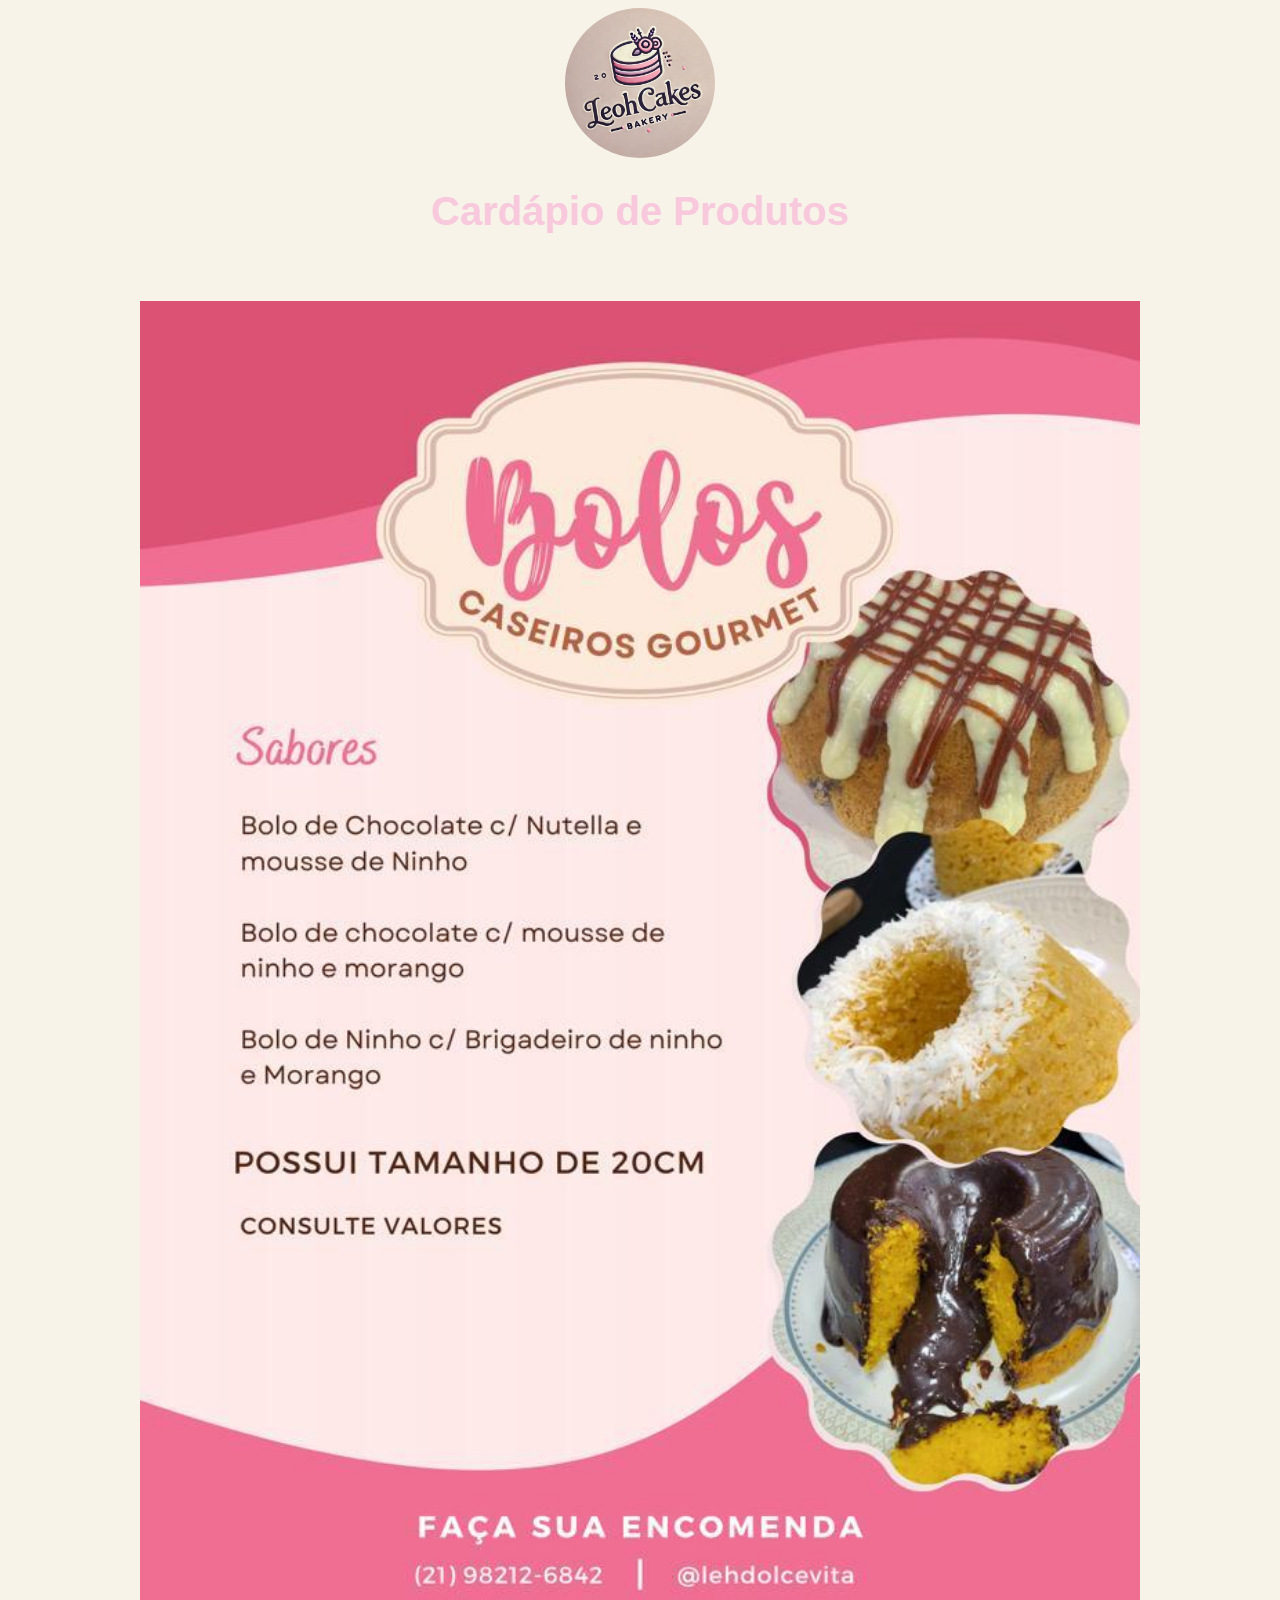
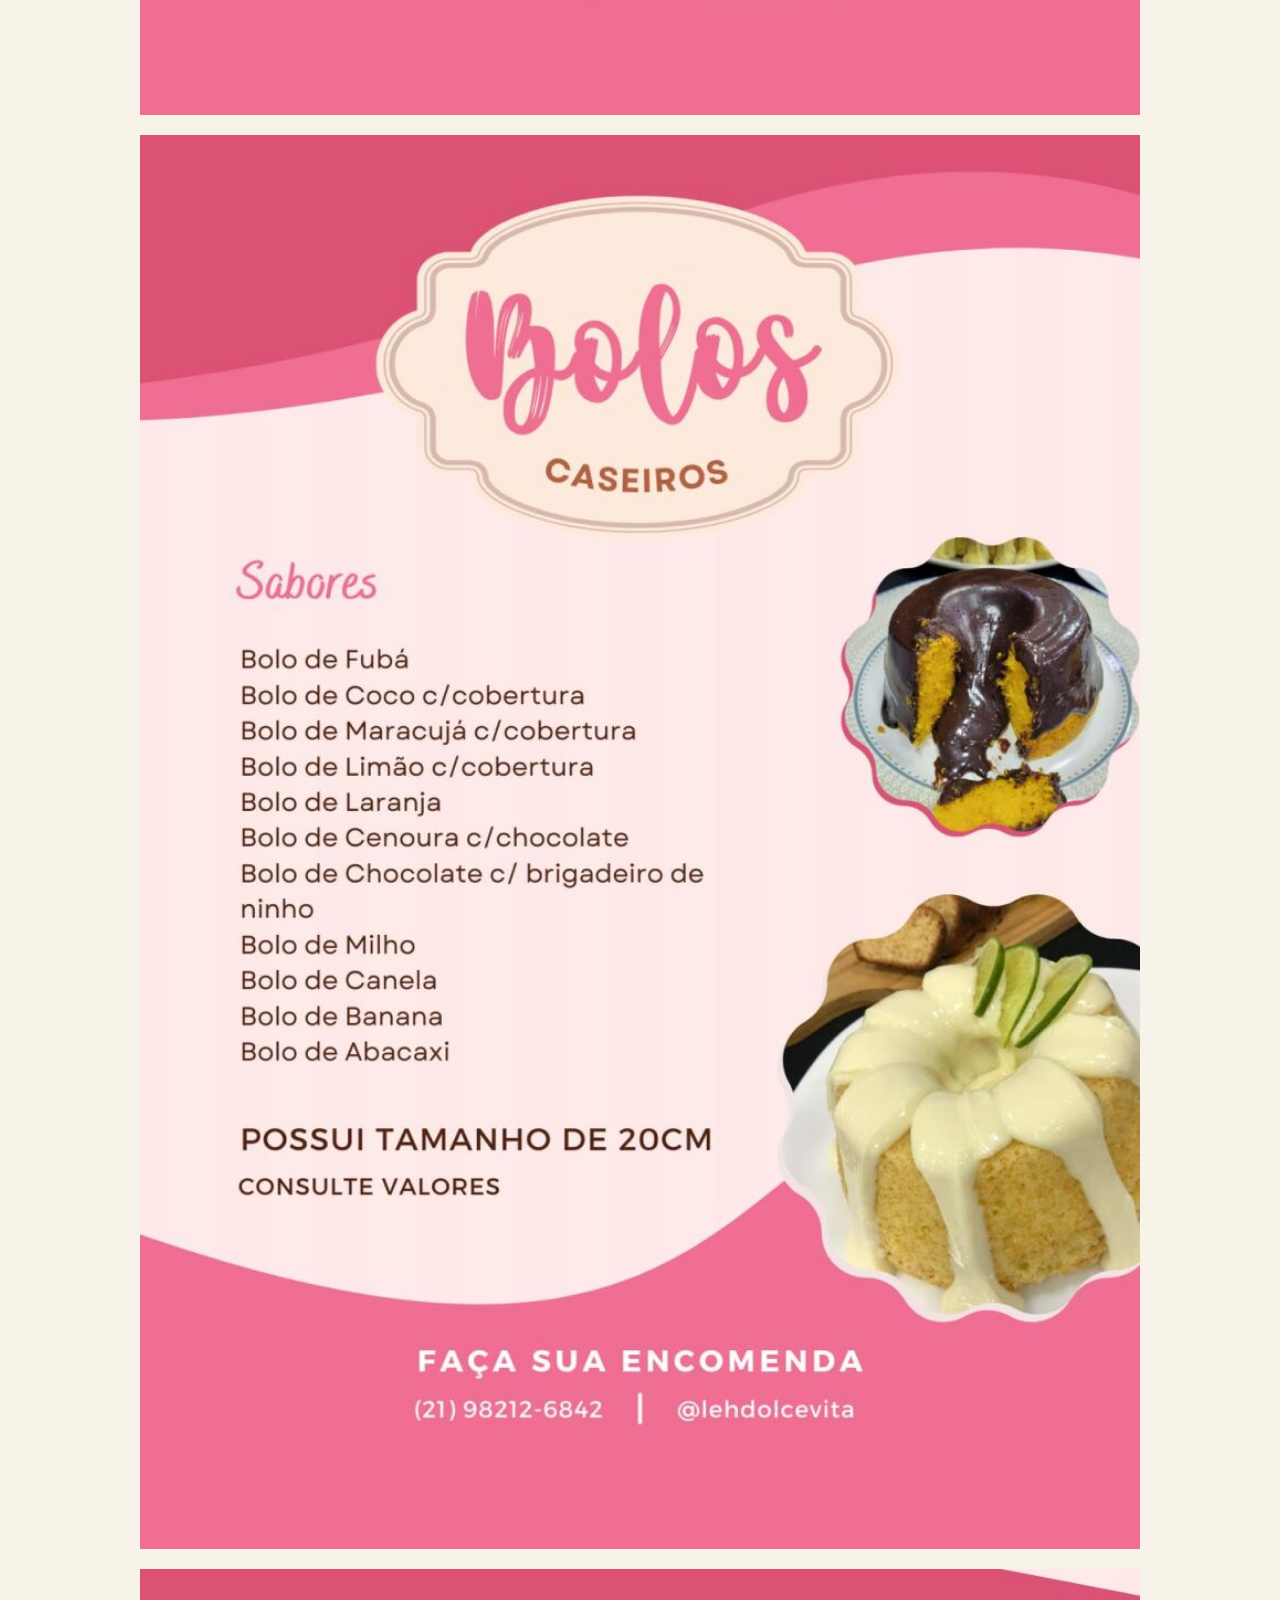
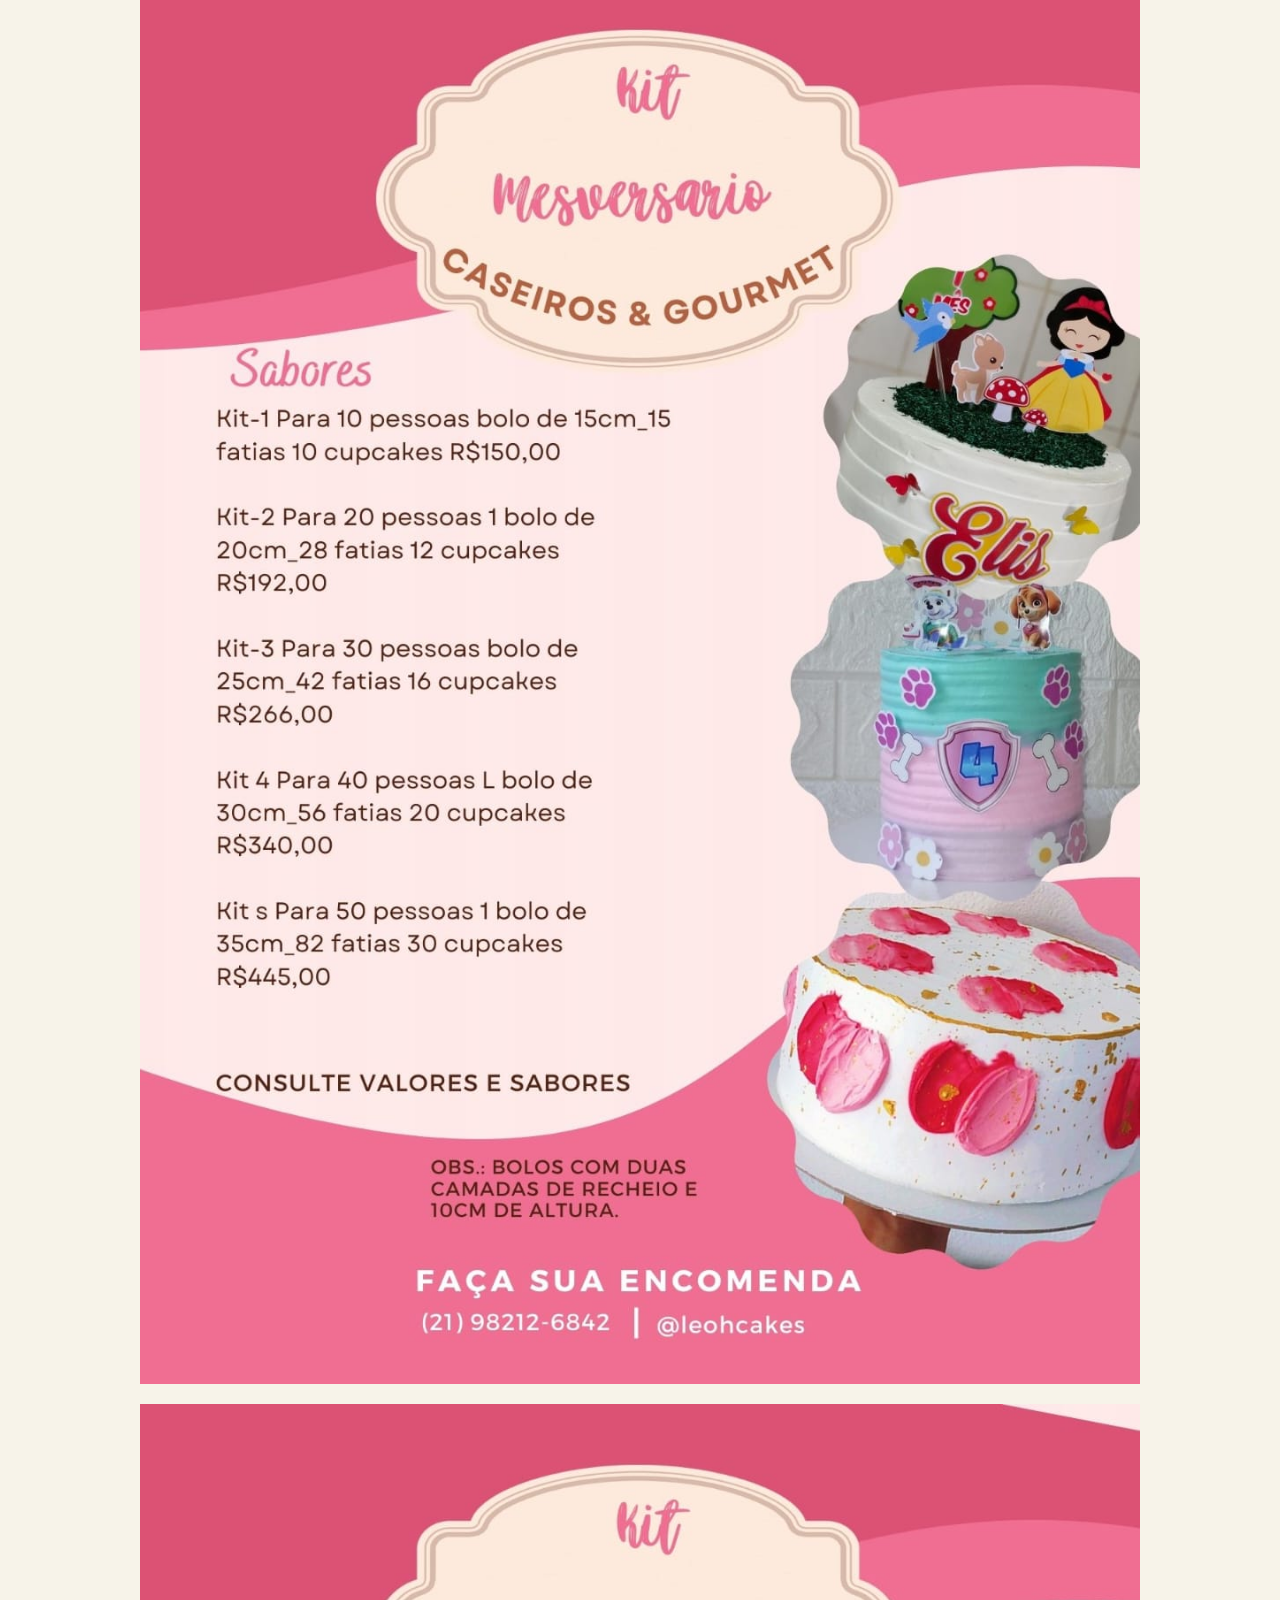
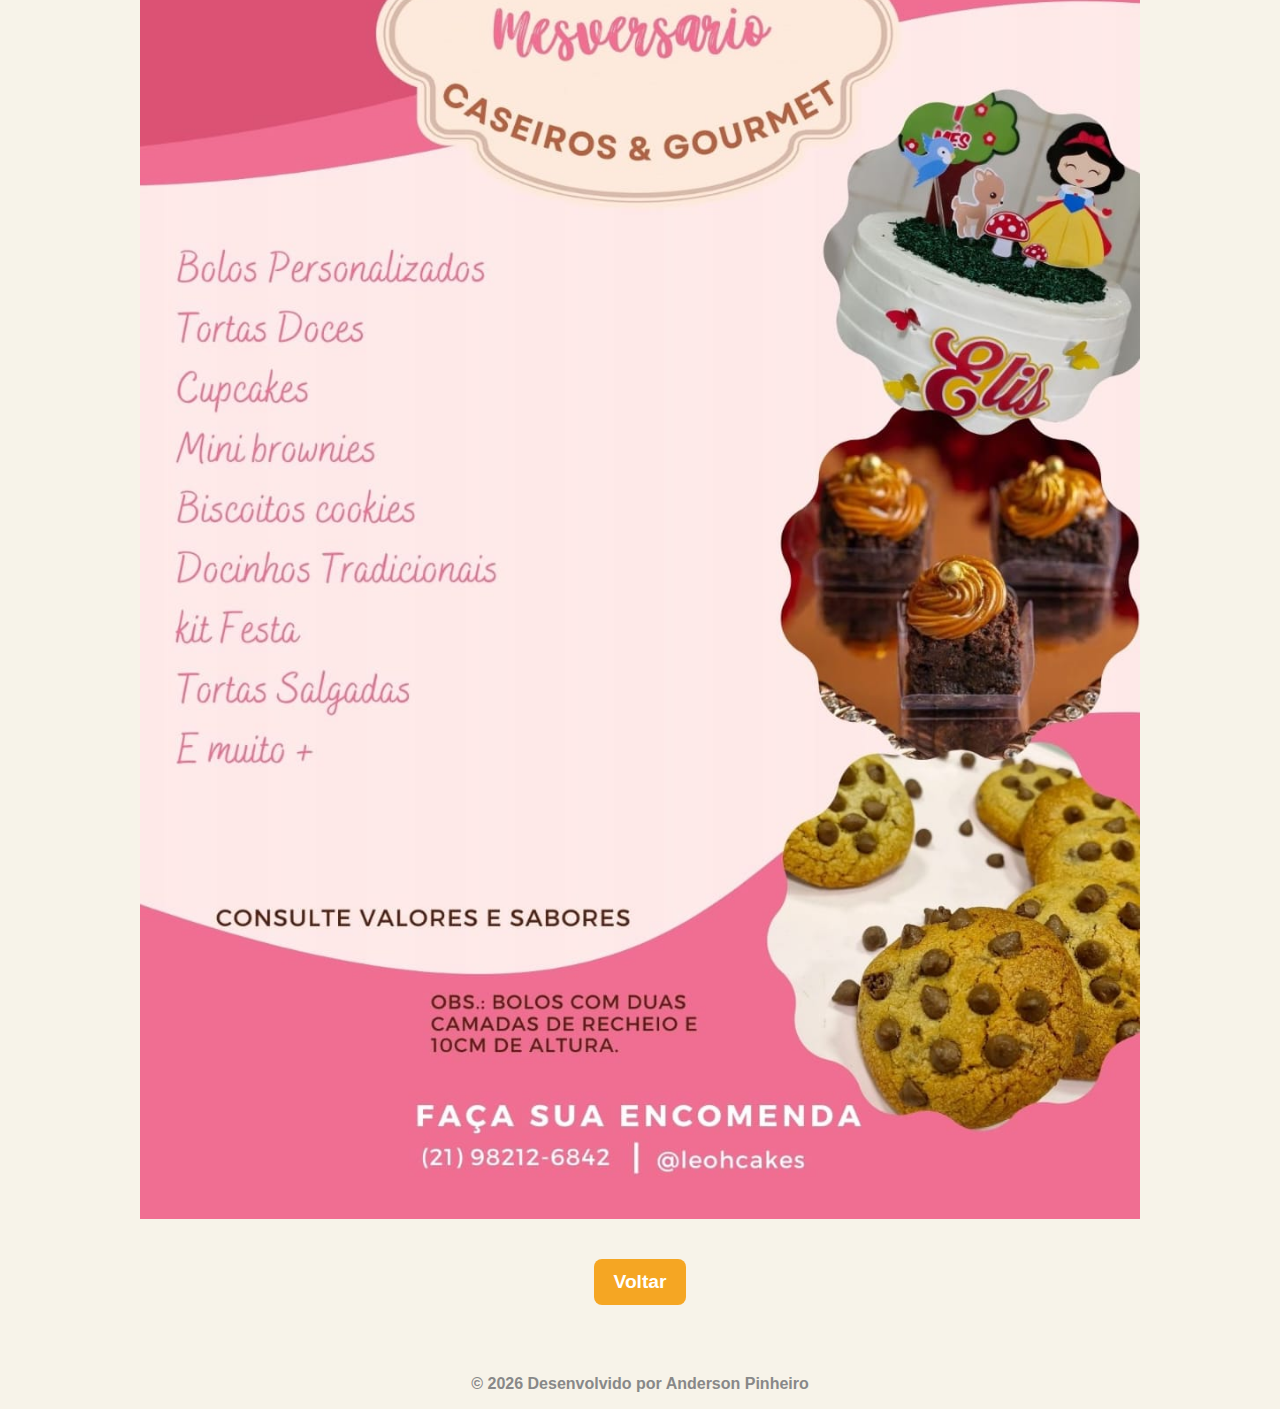
==== cardapio.html @ 32a44798 "LeoCake" ====
<!DOCTYPE html>
<html lang="pt-br">
  <head>
    <meta charset="UTF-8" />
    <meta name="viewport" content="width=device-width, initial-scale=1.0" />
    <title>Produtos - LeohCakes</title>
    <link rel="stylesheet" href="./style.css" />
  </head>

  <body>
    <header>
      <img src="./icons/53o3i86x.png" alt="logo" class="logo" />
    </header>

    <h1>Cardápio de Produtos</h1>

    <section>
        <div class="gallery-container">
            <div class="gallery">
                <img src="./cardapio/card1.jpeg" alt="Cardápio 1"/>
                <img src="./cardapio/card4.jpeg" alt="Cardápio 4" />
                <img src="./cardapio/card3.jpeg" alt="Cardápio 3" />
                <img src="./cardapio/card2.jpeg" alt="Cardápio 2" />
            </div>
        </div>
        <div class="btn-container">
            <button onclick="window.location.href='index.html'">Voltar</button>
        </div>
    </section>


    <footer>
      <p>
        &copy; <span id="anoAtual"></span> Desenvolvido por Anderson Pinheiro
      </p>
    </footer>

    <script>
      document.getElementById("anoAtual").textContent =
        new Date().getFullYear();
    </script>
  </body>
</html>
---- style.css ----
body {
    background-color: #f7f3e9;
    color: #3e2723;
    font-family: Arial, sans-serif;
}

h1 {
    text-align: center;
    font-size: 2.5rem;
    color: #f8c8dc;
}

.logo {
    width: 150px;
    height: 150px;
    border-radius: 50%;
    object-fit: cover;
}

header {
    text-align: center;
}

section div a {
    background-color: #FFCCB3;
    display: flex;
    margin: 20px auto;
    padding: 15px 20px;
    width: 80%;
    max-width: 400px;
    text-align: center;
    text-decoration: none;
    color: #3E2723;
    font-weight: bold;
    font-family: 'Roboto', sans-serif;
    border-radius: 10px;
    box-shadow: 0 4px 8px rgba(0, 0, 0, 0.2);
    transition: transform 0.3s ease;
    flex-direction: row-reverse;
    justify-content: center;
    align-items: center;
    border: solid 4px #F5A623;
}

section div a:hover {
    transform: scale(1.05);
    background-color: #F5A623;
    color: #FFF;
}

section {
    margin: 0 auto;
    max-width: 1200px;
    padding: 20px;
}

.gallery-container {
    display: flex;
    justify-content: center;
    padding: 0 20px;
}

.gallery {
    display: flex;
    flex-direction: column;
    gap: 20px;
    padding: 20px;
    width: 100%;
    max-width: 1000px;
}

.btn-container {
    text-align: center;
    margin-top: 20px;
}

button {
    background-color: #f5a623;
    color: white;
    border: none;
    padding: 12px 20px;
    font-size: 1.2rem;
    font-weight: bold;
    border-radius: 8px;
    cursor: pointer;
    transition: background-color 0.3s ease, transform 0.2s ease;
}

button:hover {
    background-color: #d48f1b;
    transform: scale(1.05);
}

footer {
    text-align: center;
    color: #888;
    font-weight: bold;
    margin-top: 50px;
}

@media (max-width: 600px) {
    h1 {
        font-size: 1.8rem;
    }

    section {
        padding: 10px;
    }
}
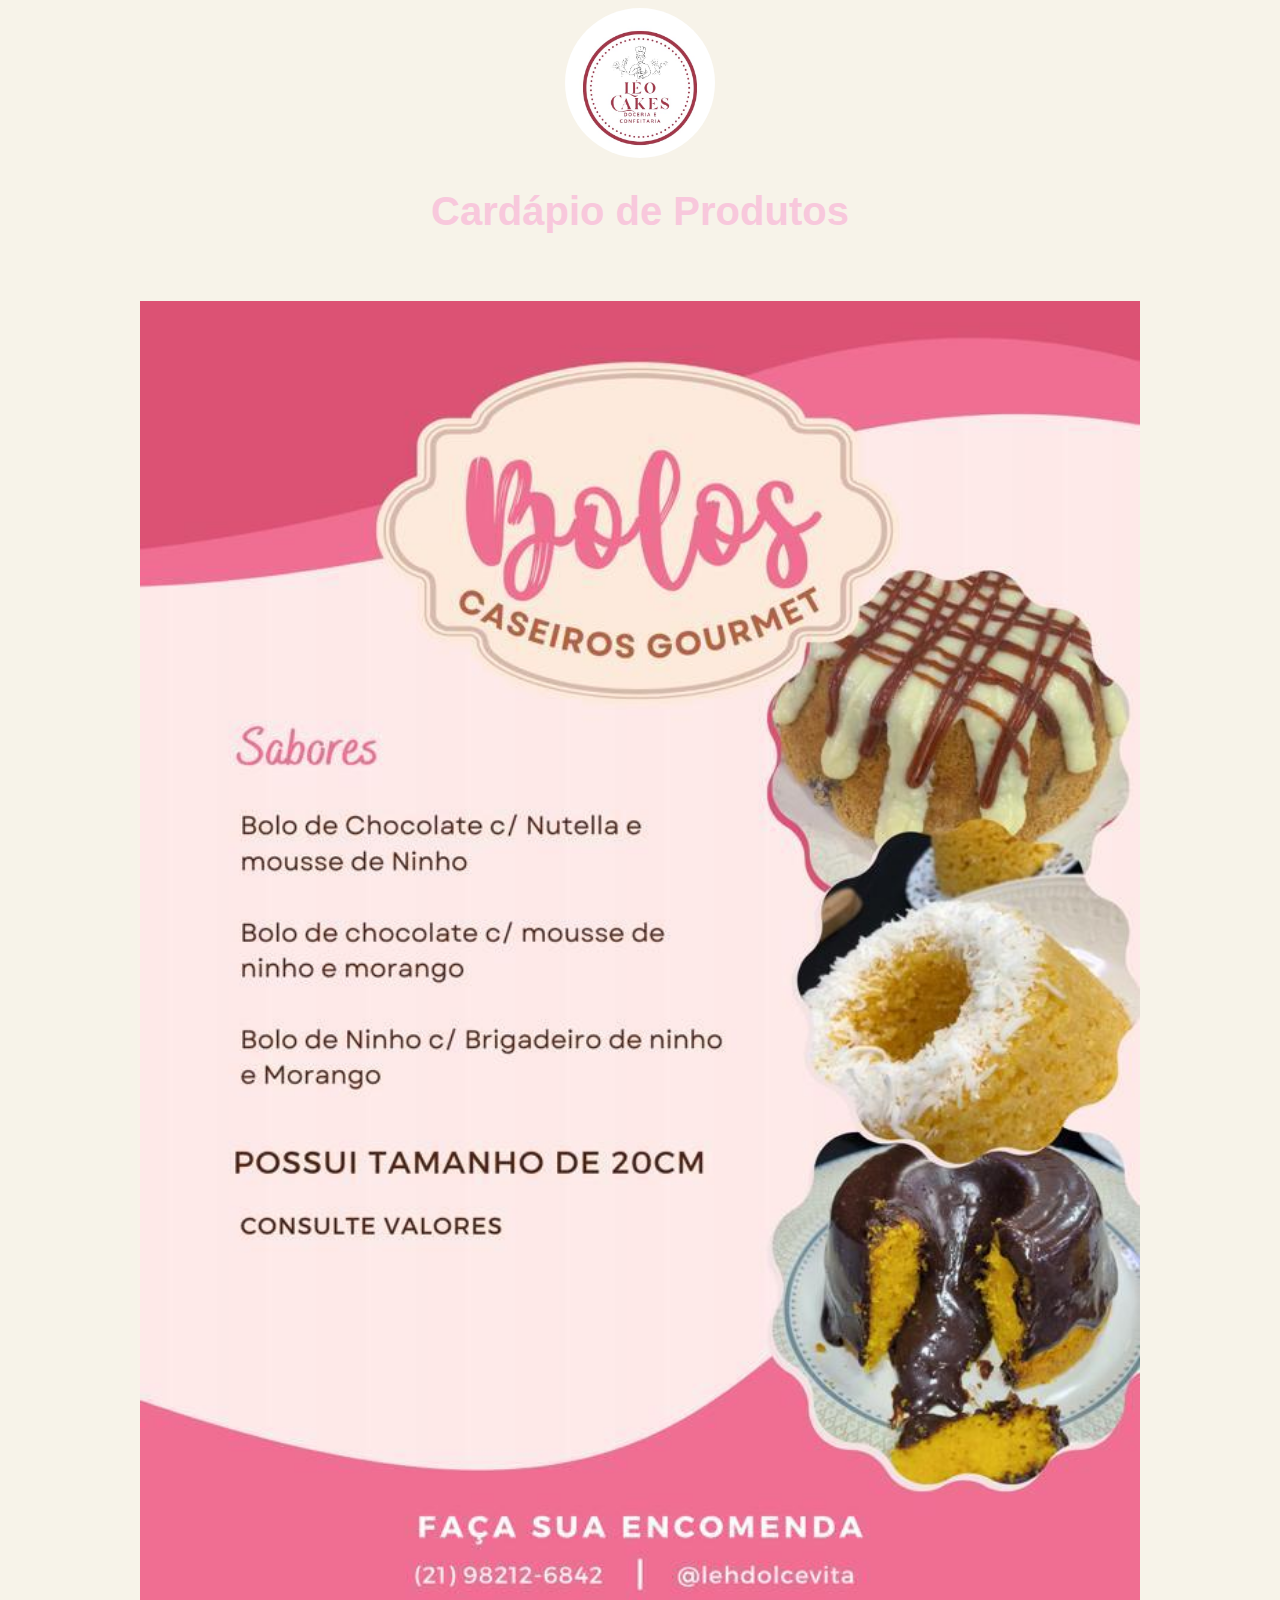
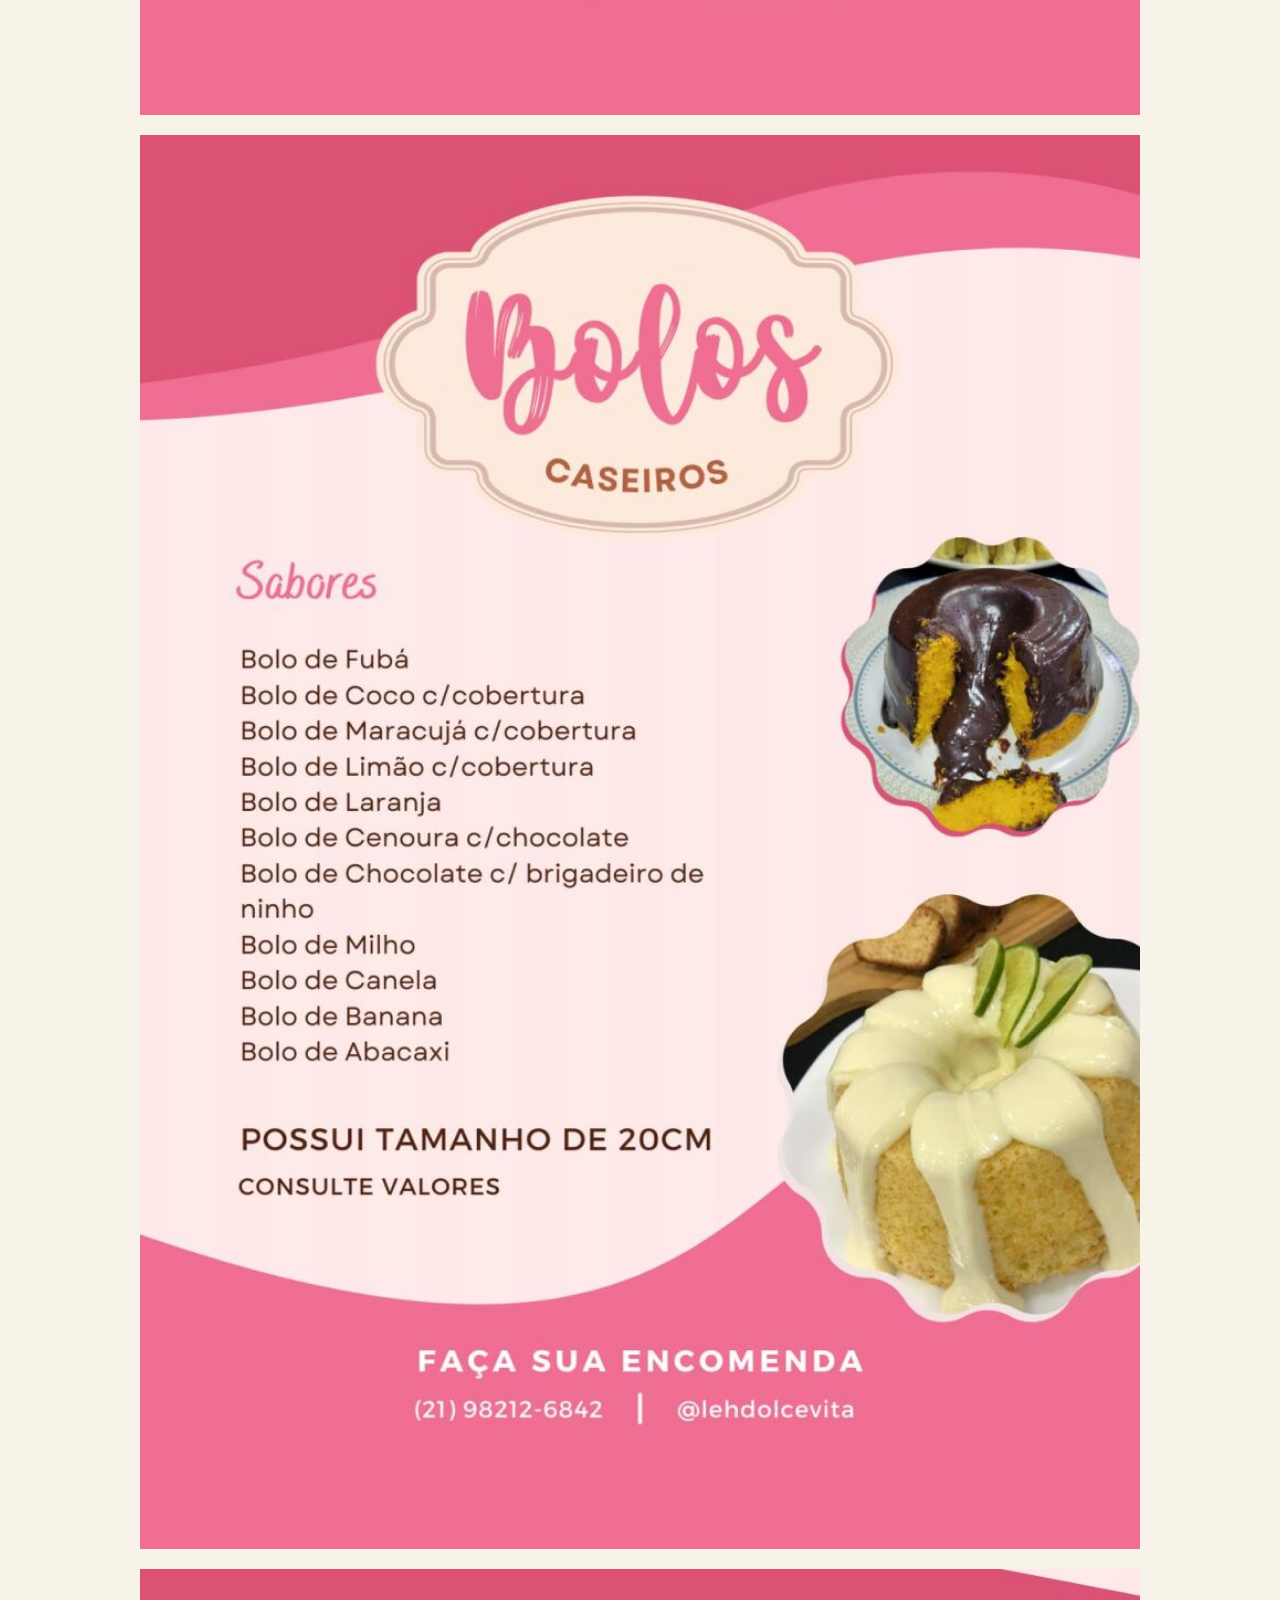
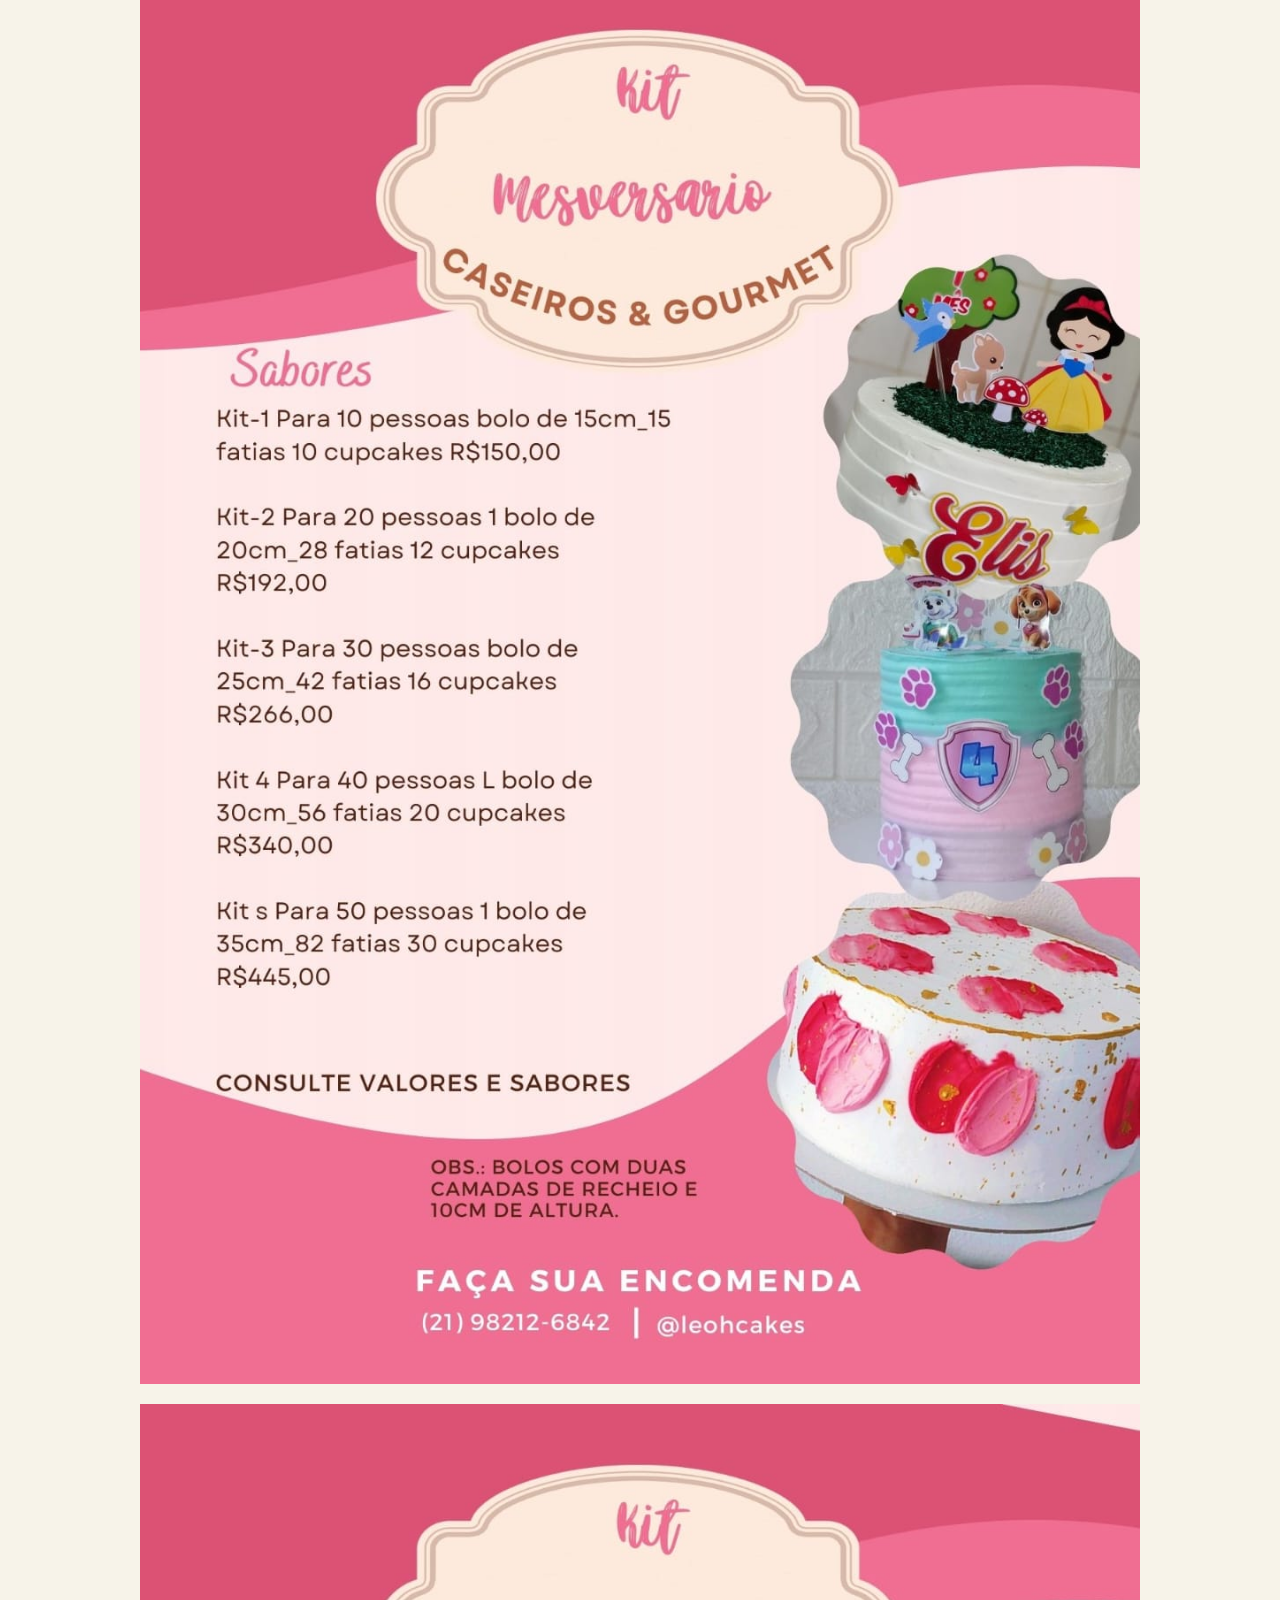
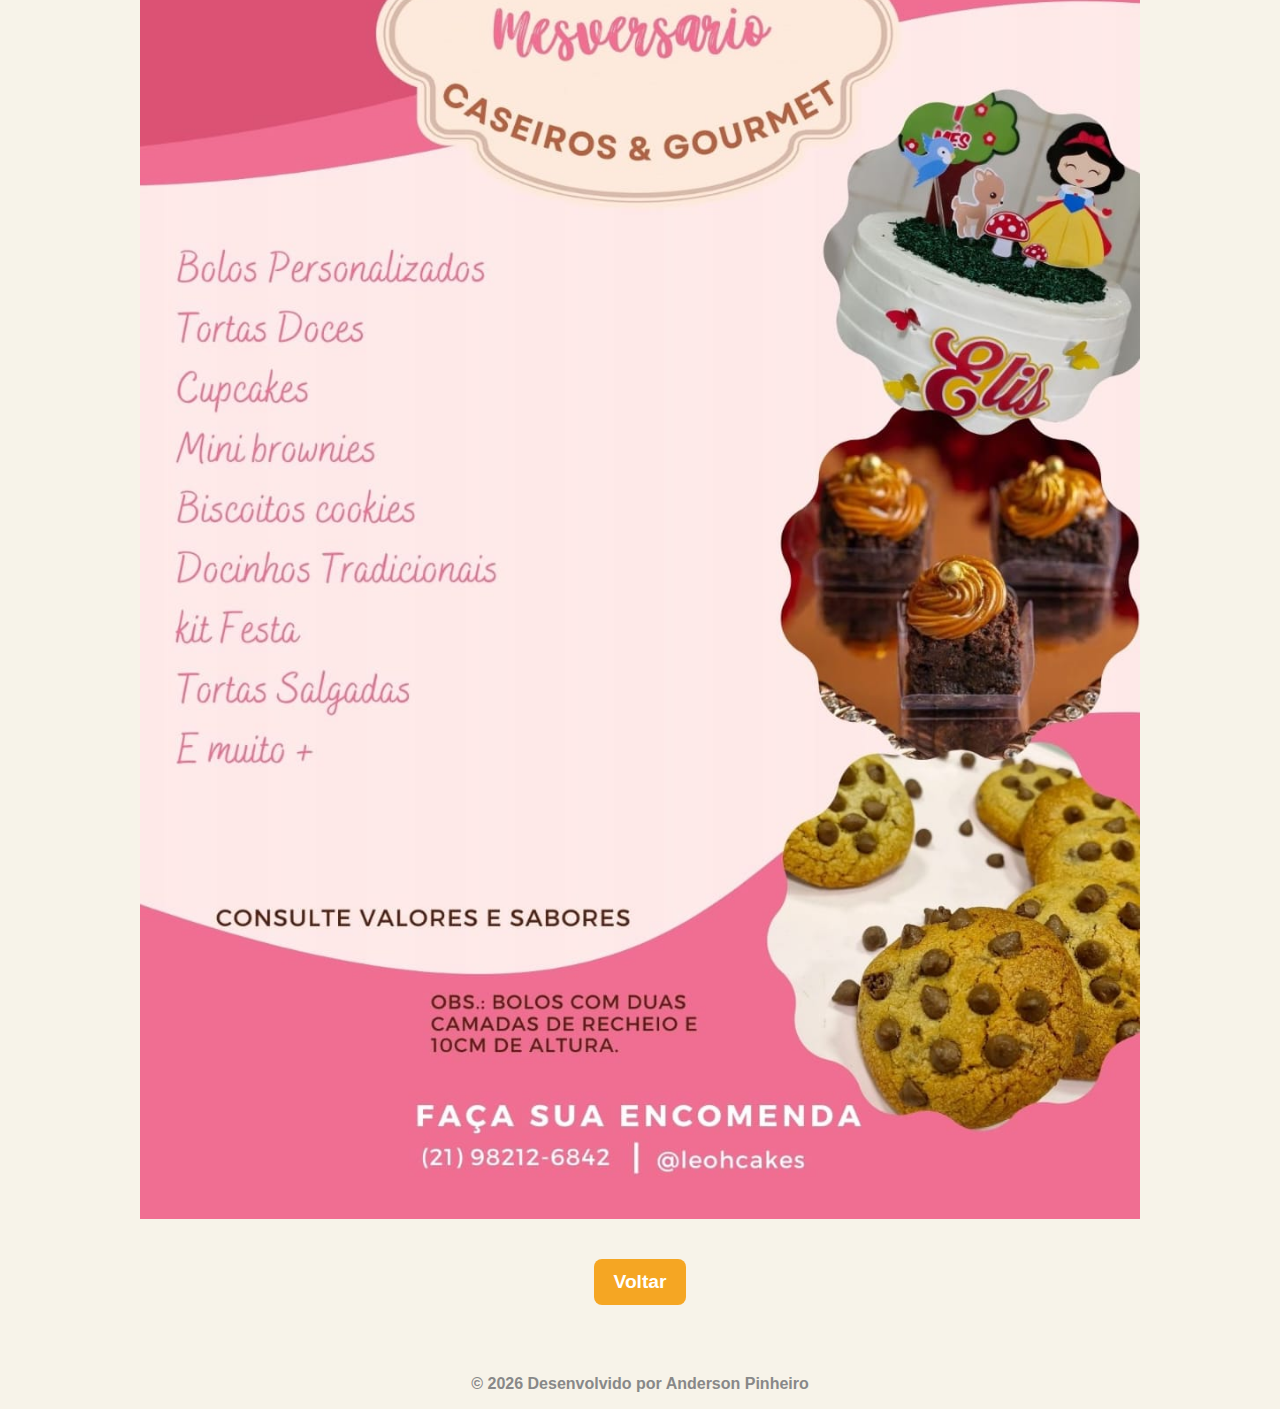
==== commit b801d2b8: "ajustes" ====
--- a/cardapio.html
+++ b/cardapio.html
@@ -9,7 +9,7 @@
 
   <body>
     <header>
-      <img src="./icons/53o3i86x.png" alt="logo" class="logo" />
+      <img src="./icons/logo.jpeg" alt="logo" class="logo" />
     </header>
 
     <h1>Cardápio de Produtos</h1>
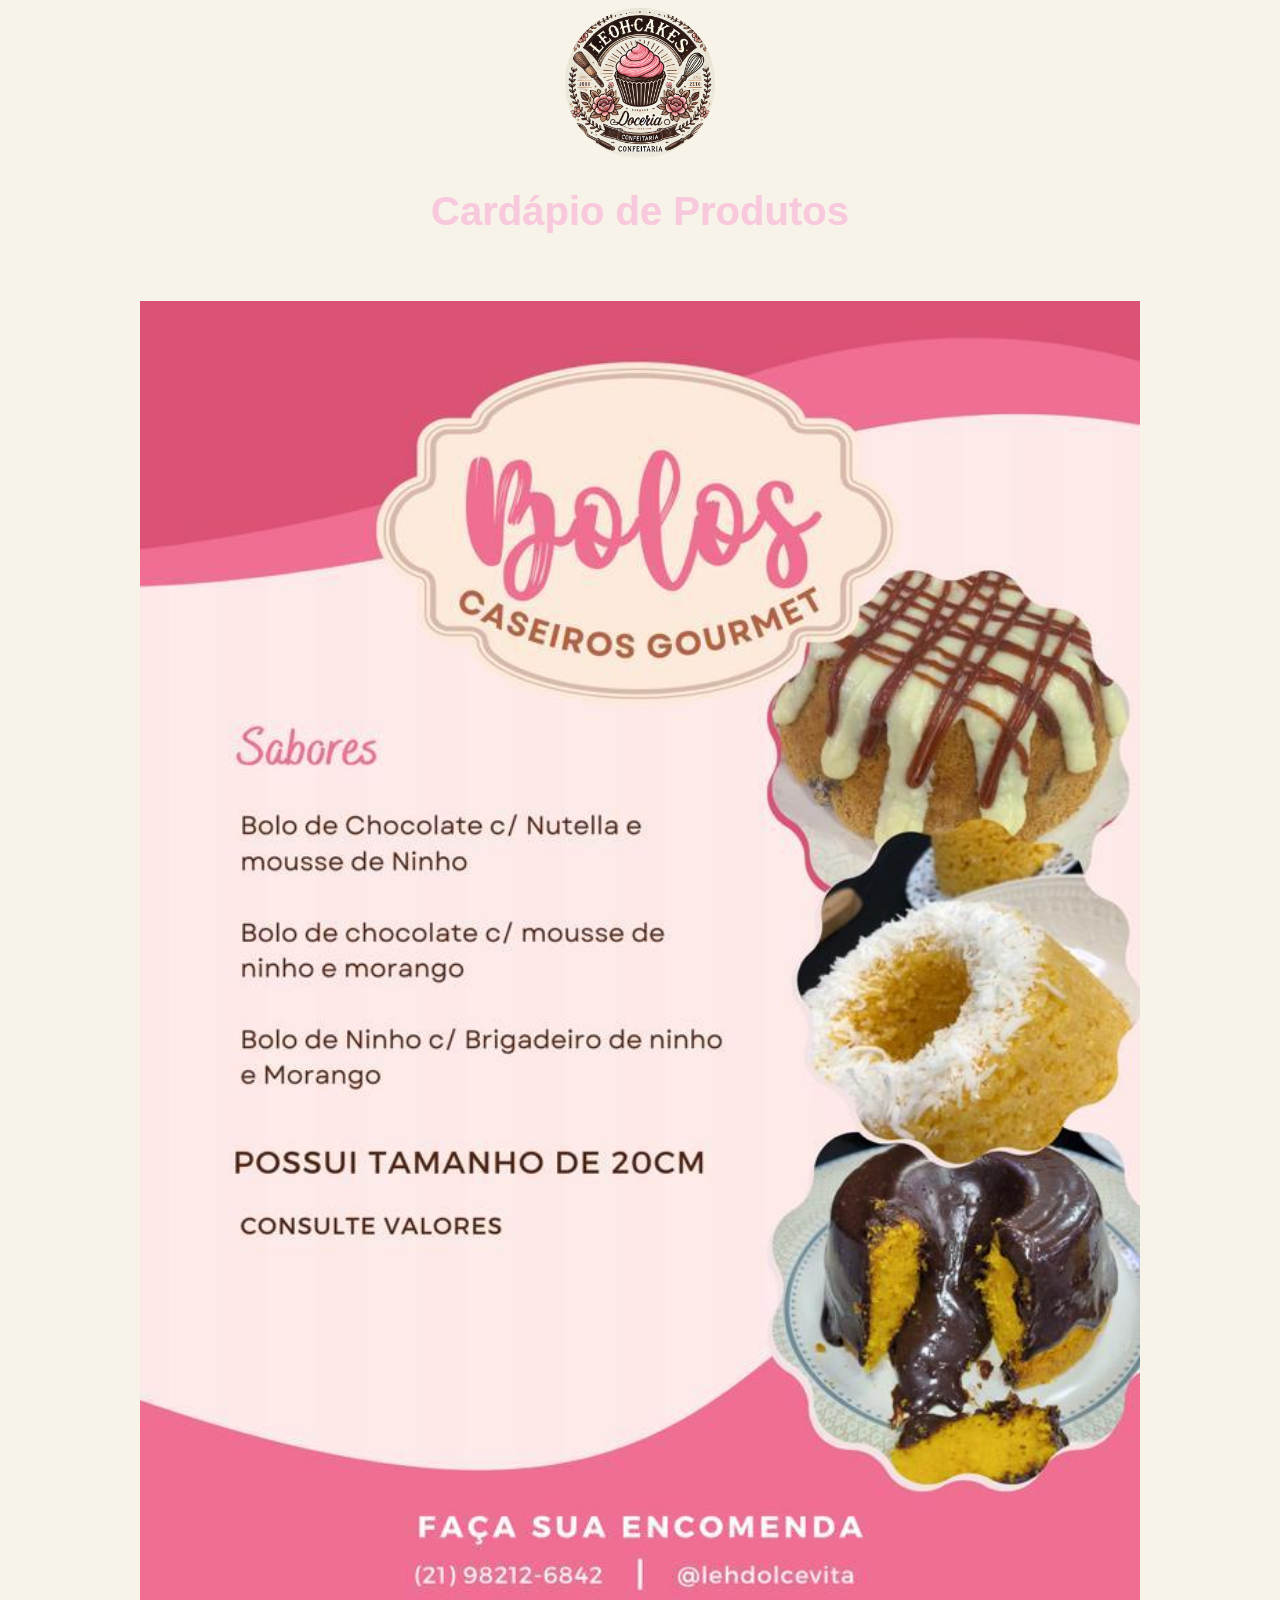
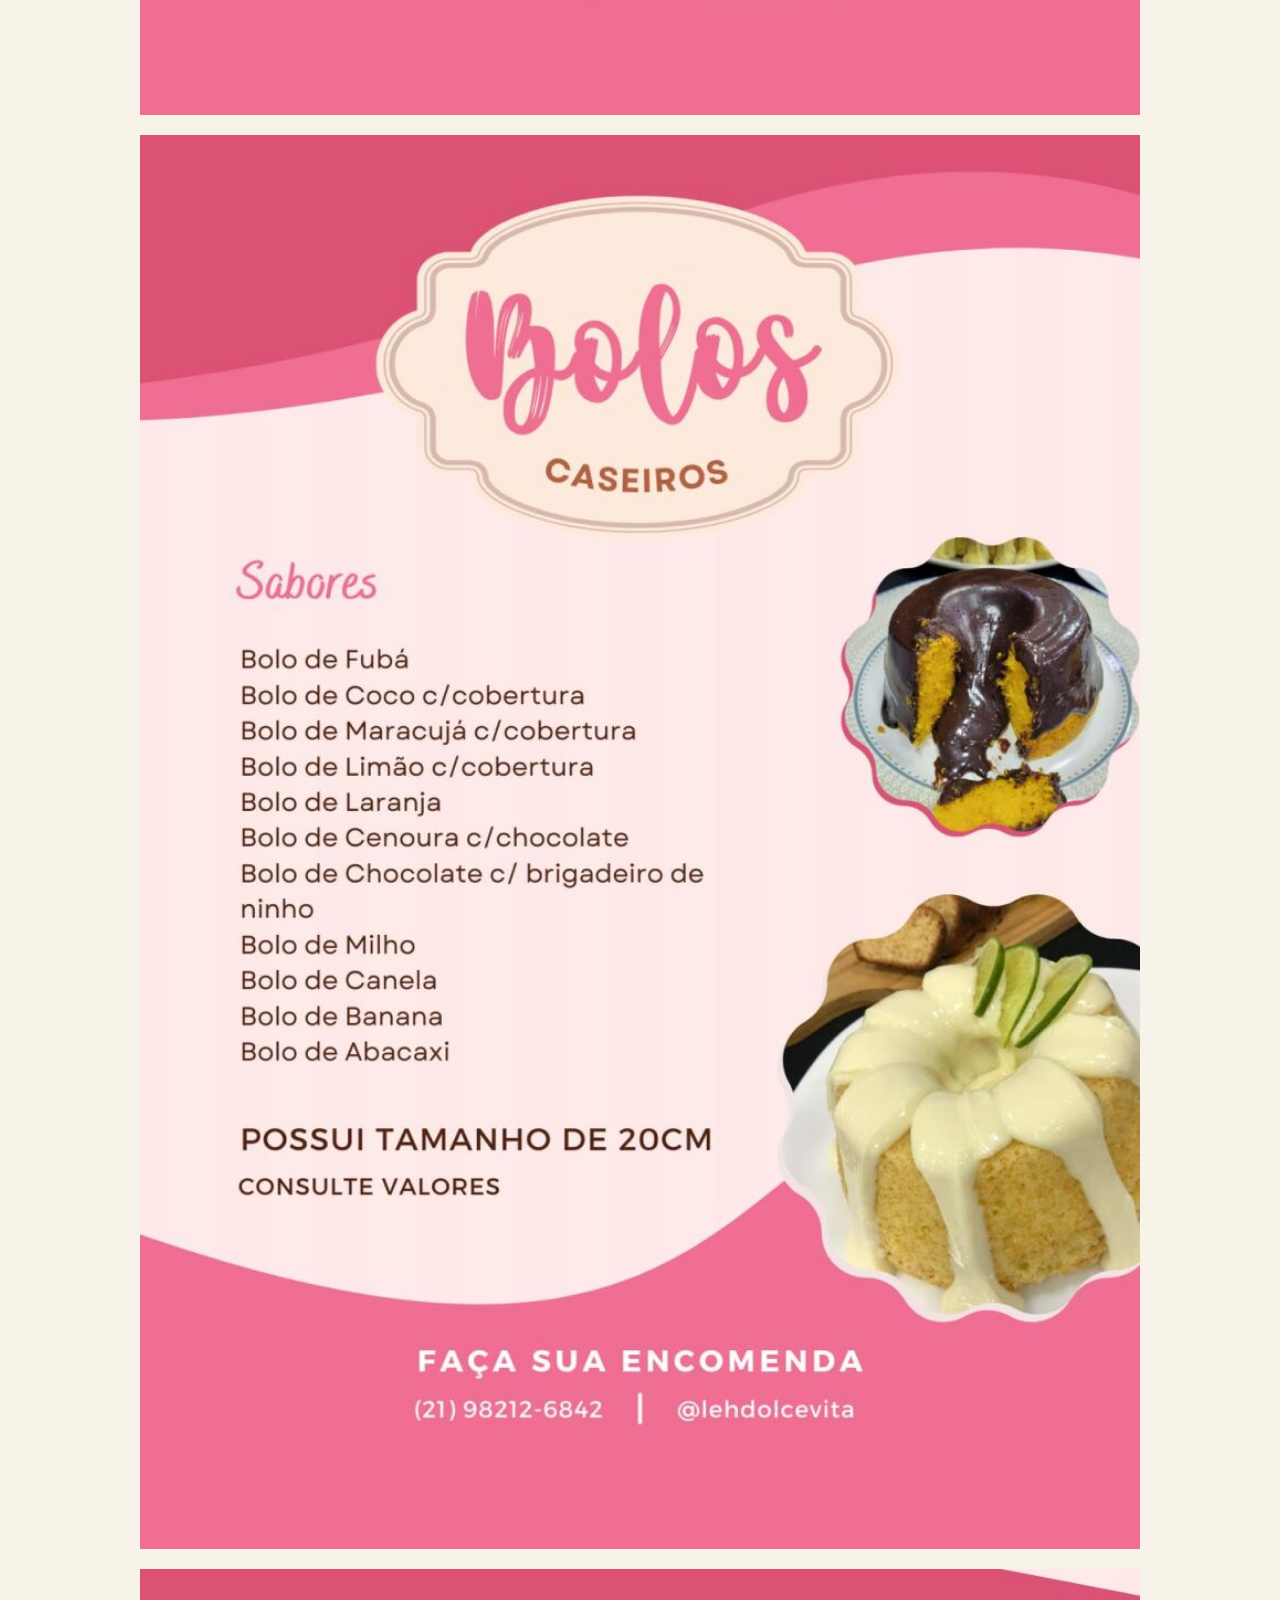
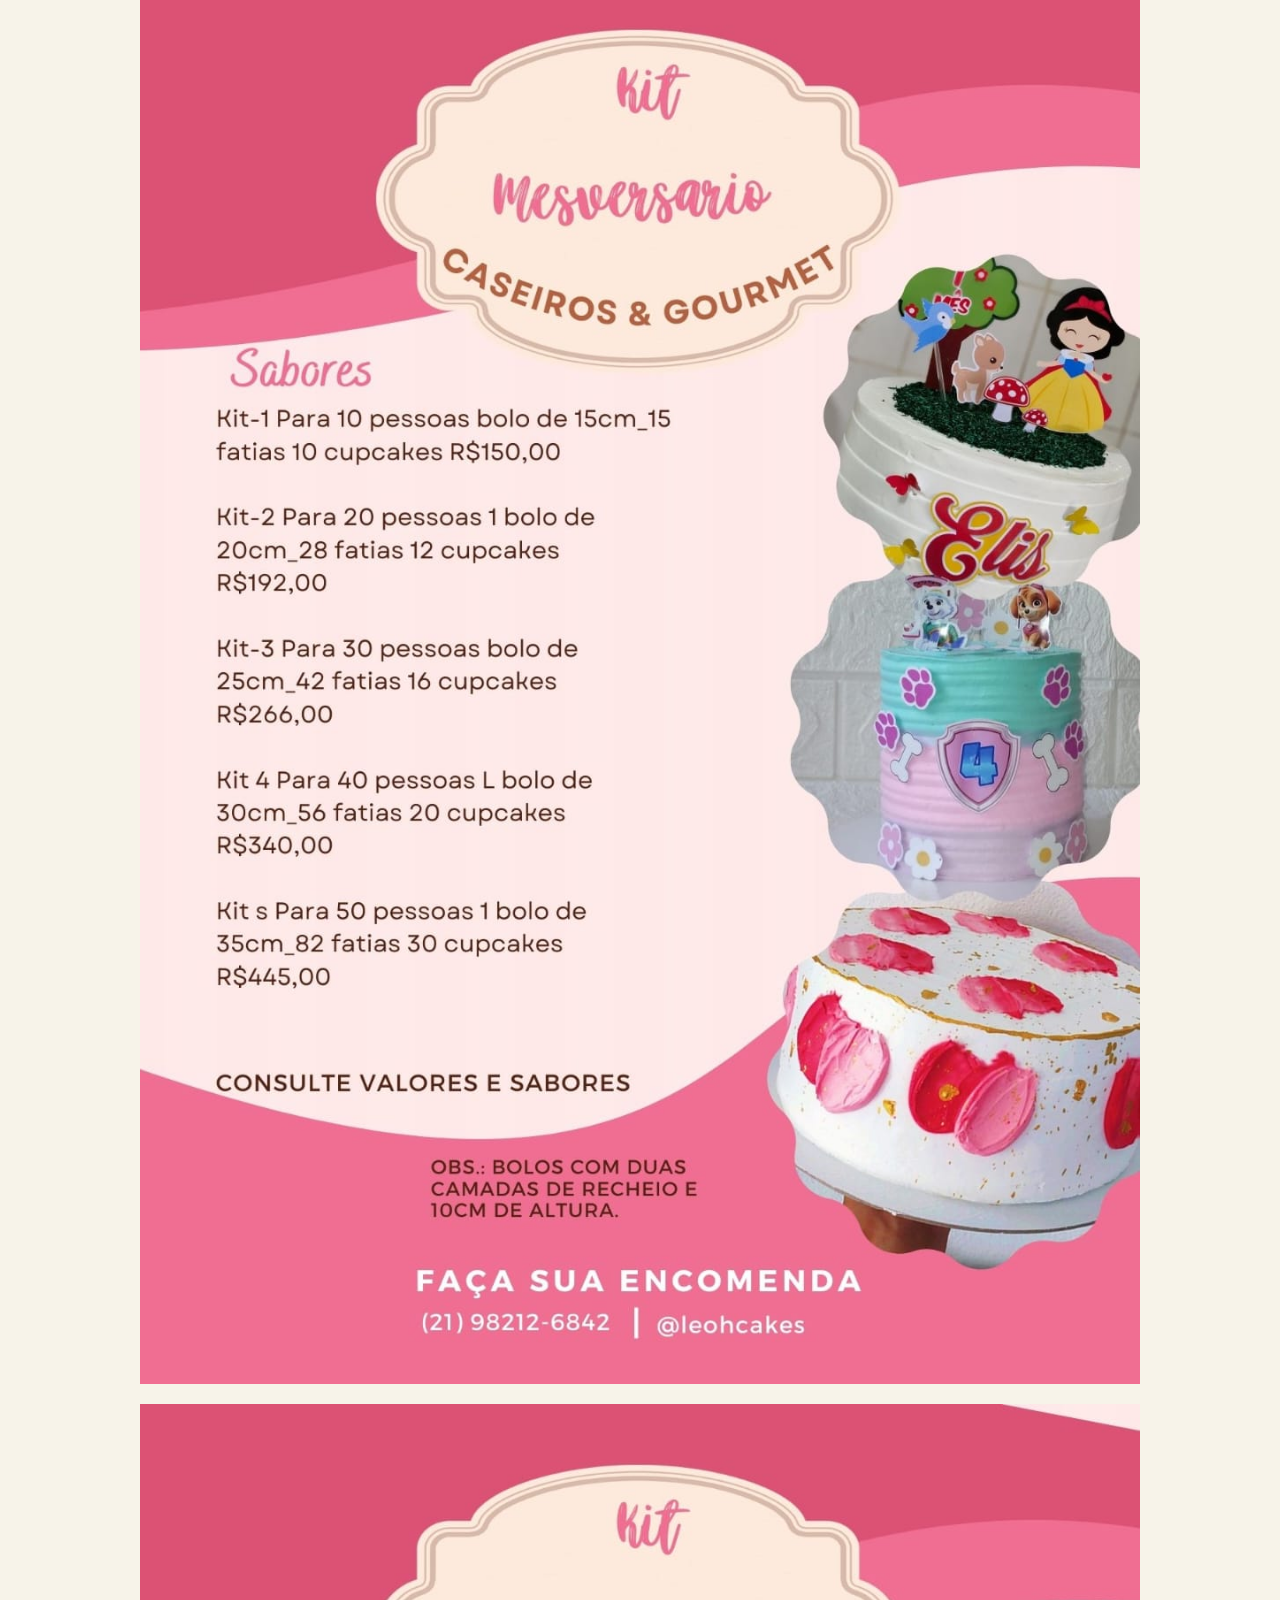
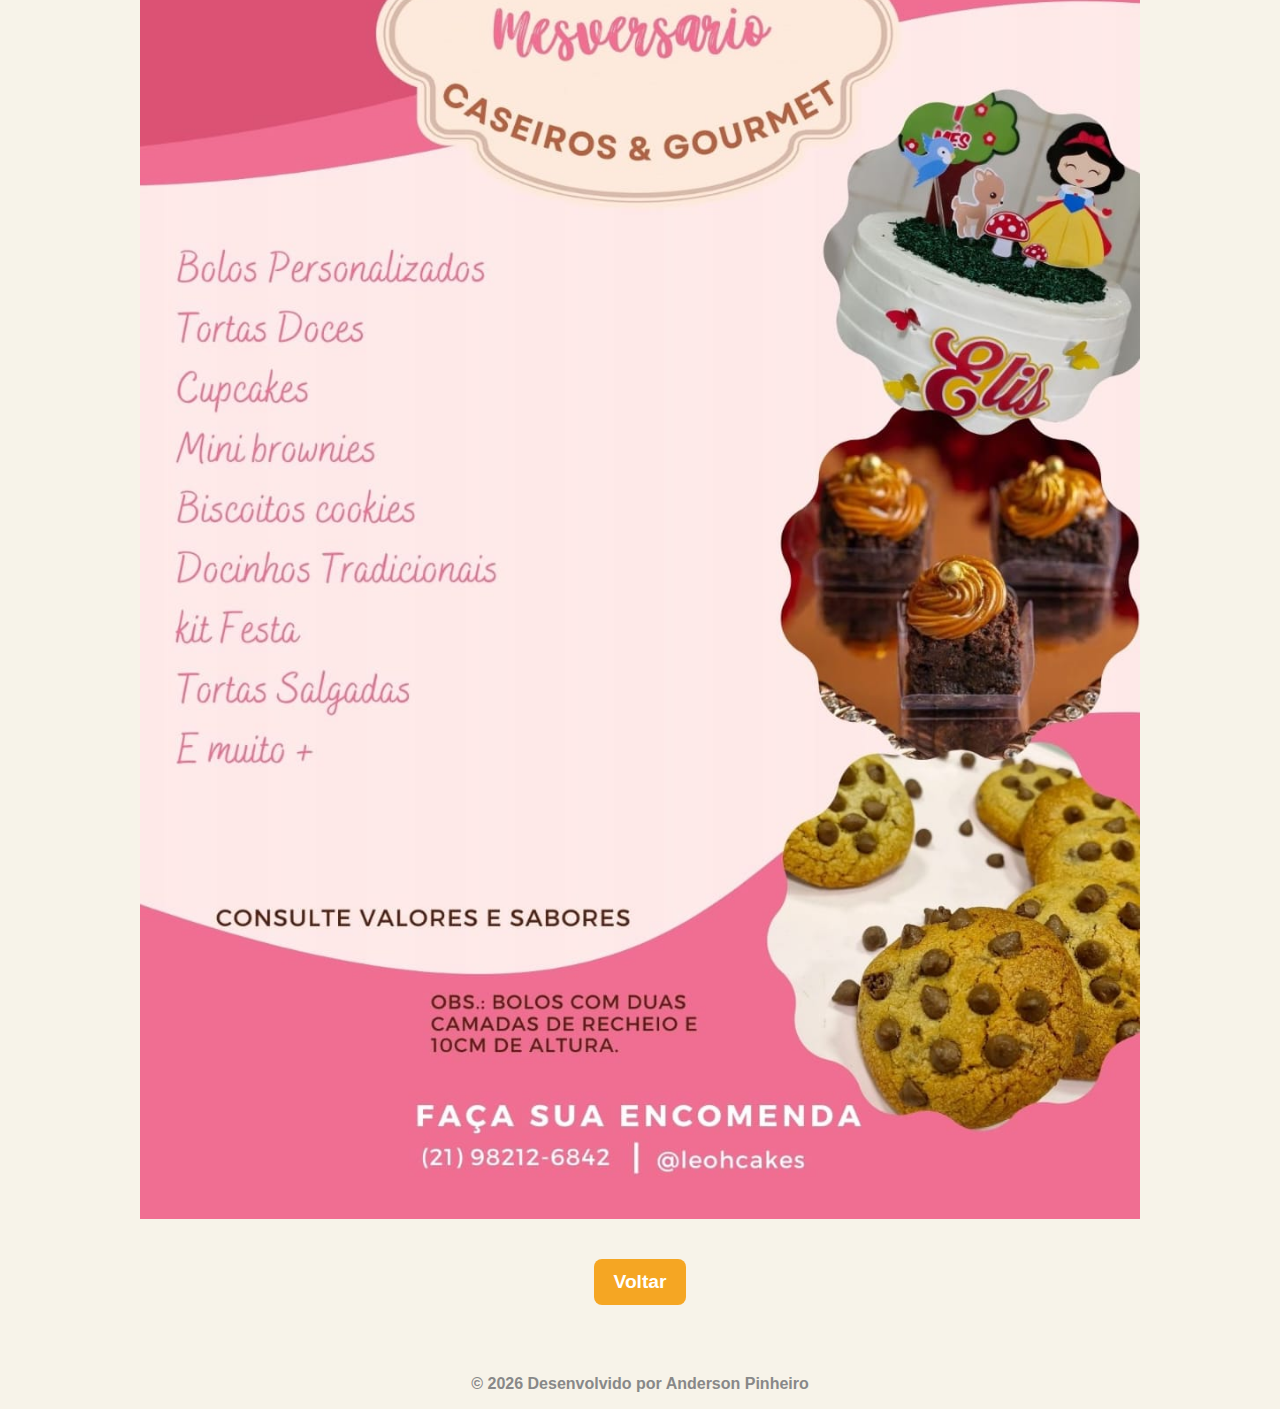
==== commit 51cddee1: "ajusteLogo" ====
--- a/cardapio.html
+++ b/cardapio.html
@@ -9,7 +9,7 @@
 
   <body>
     <header>
-      <img src="./icons/logo.jpeg" alt="logo" class="logo" />
+      <img src="/icons/logoLeoCakes.webp" alt="logo" class="logo" />
     </header>
 
     <h1>Cardápio de Produtos</h1>
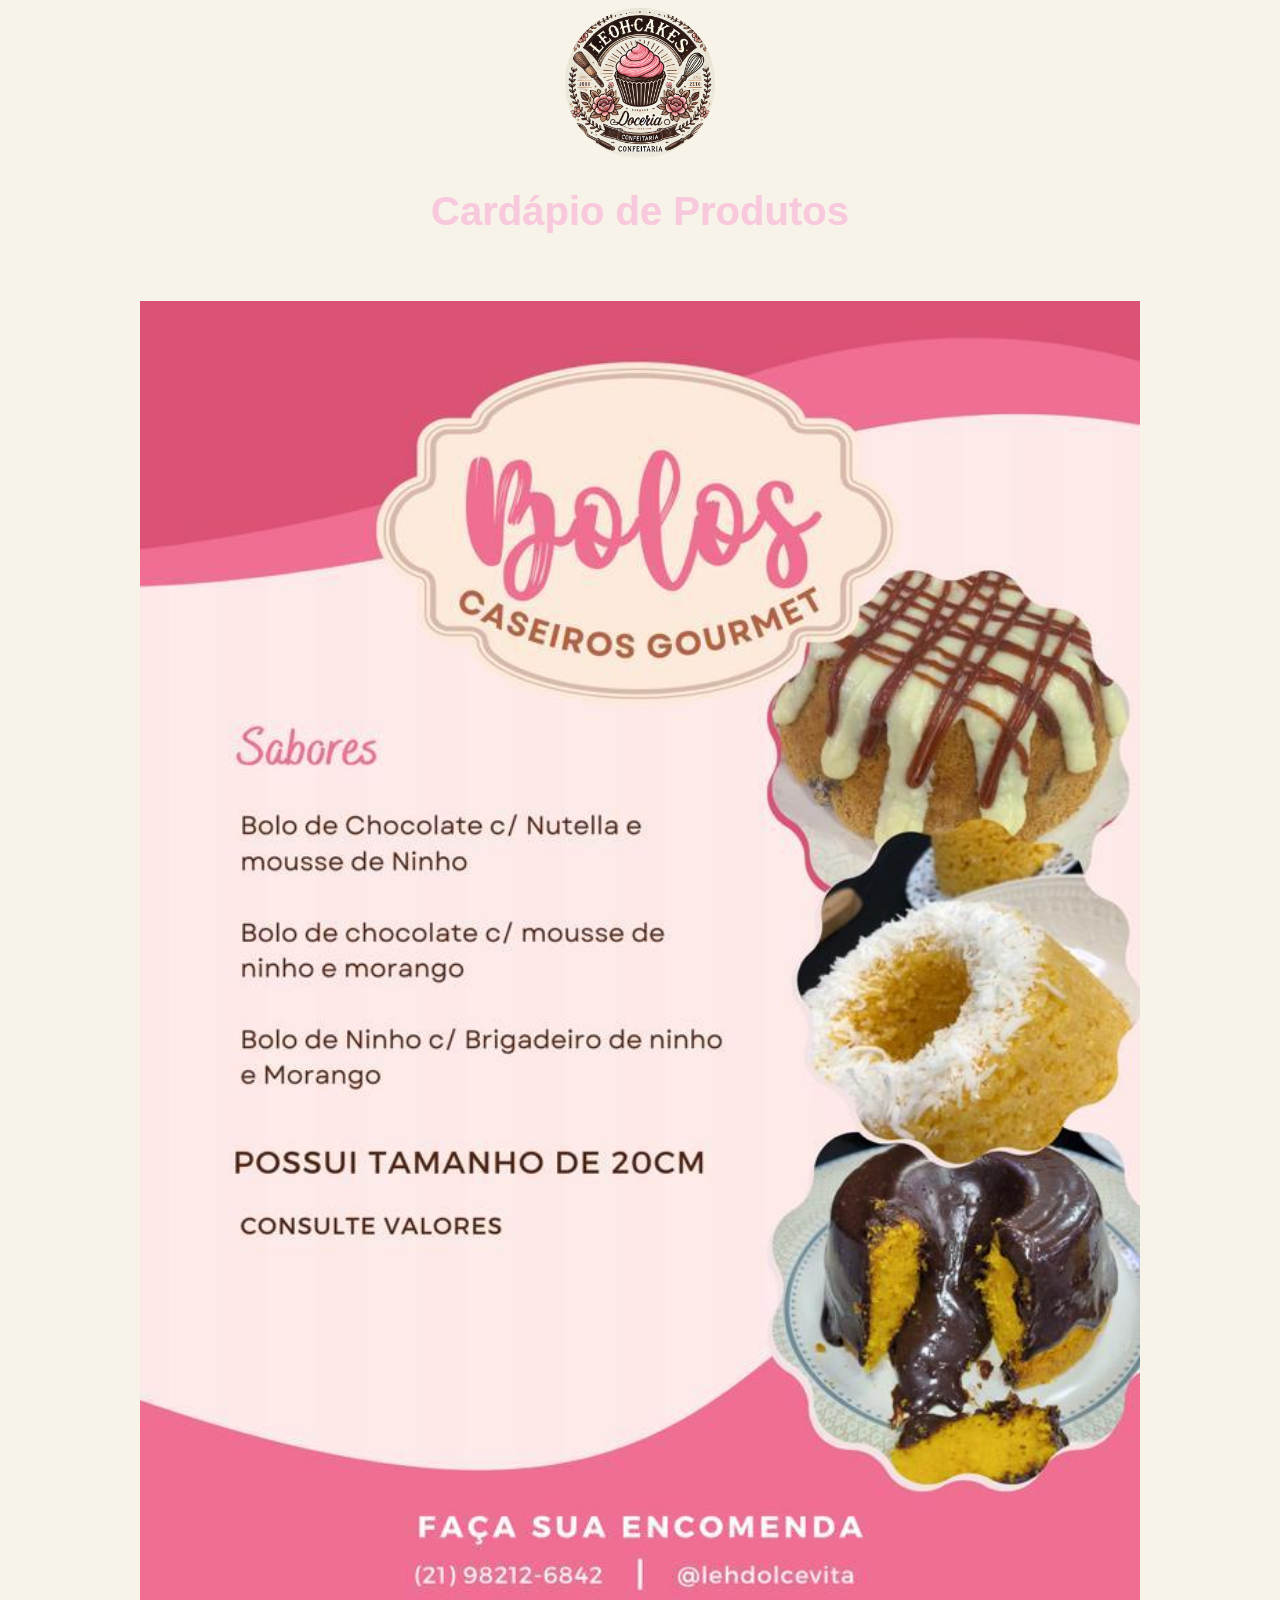
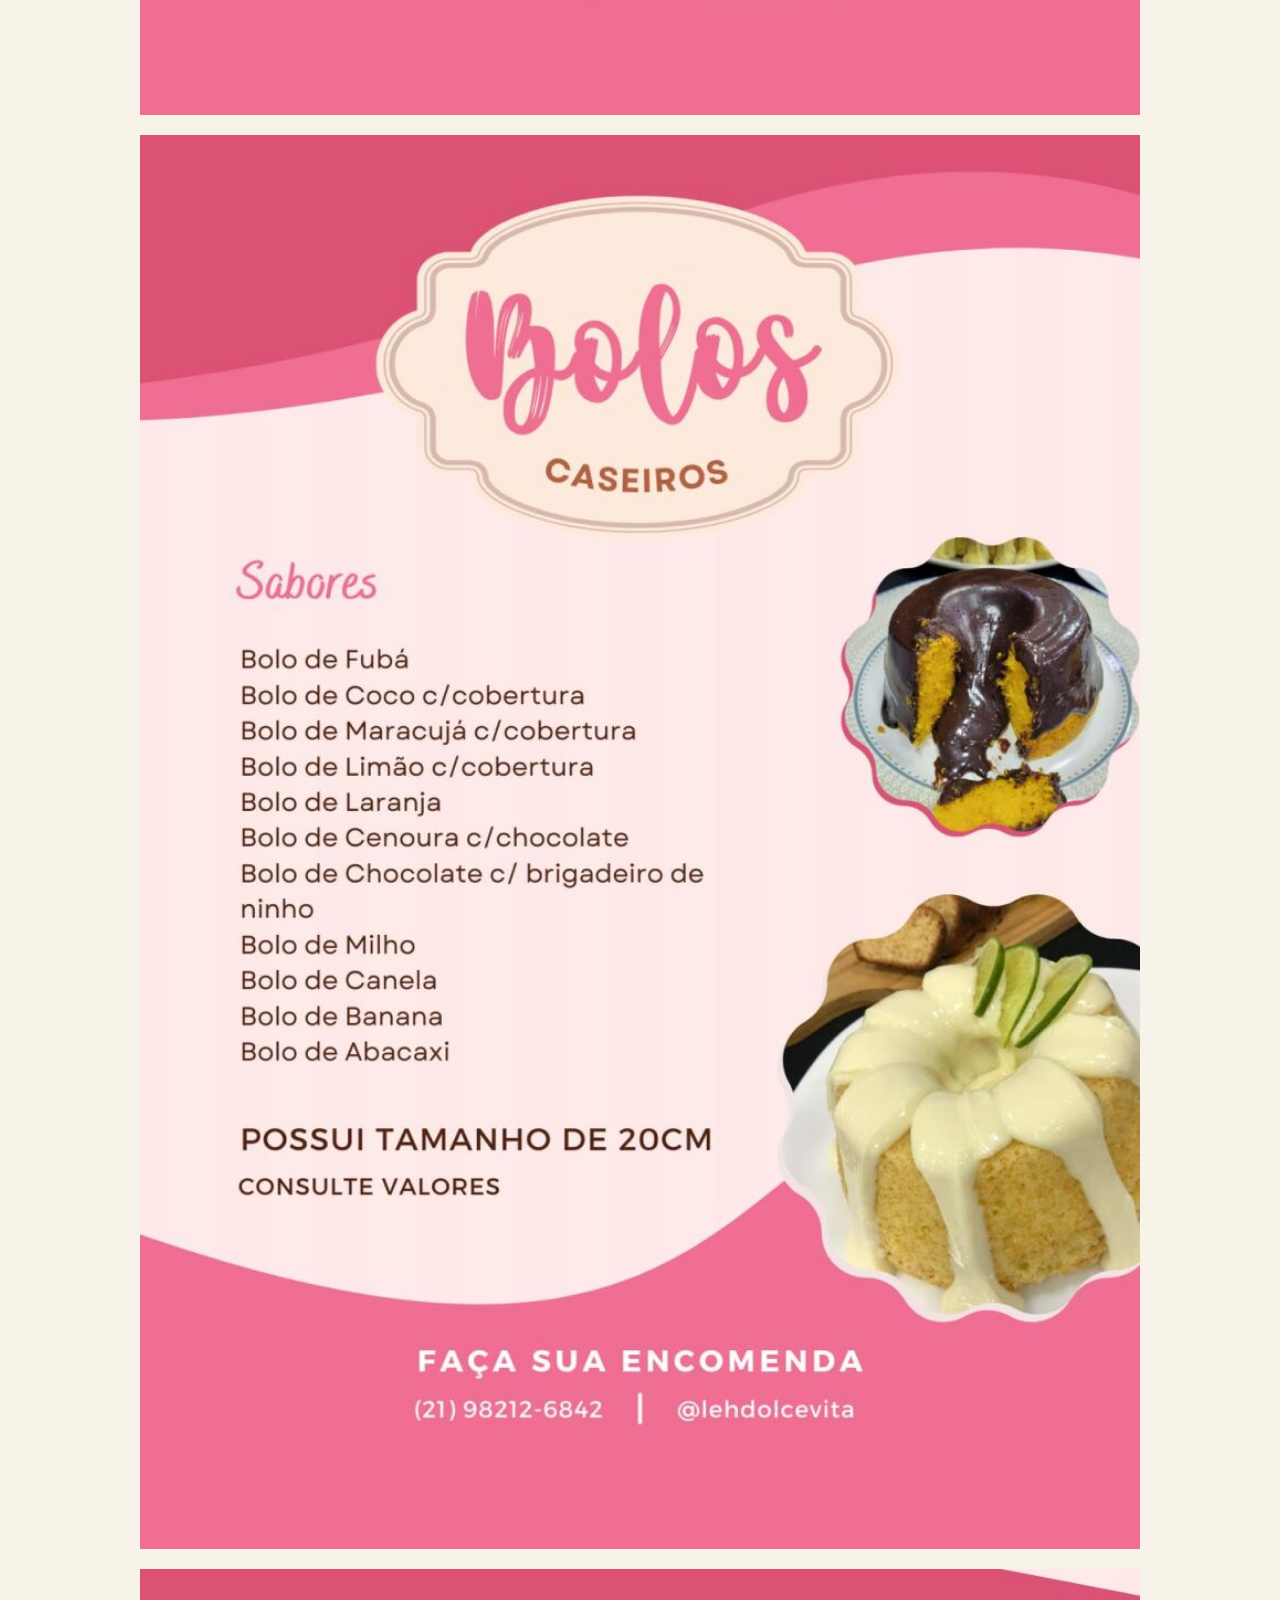
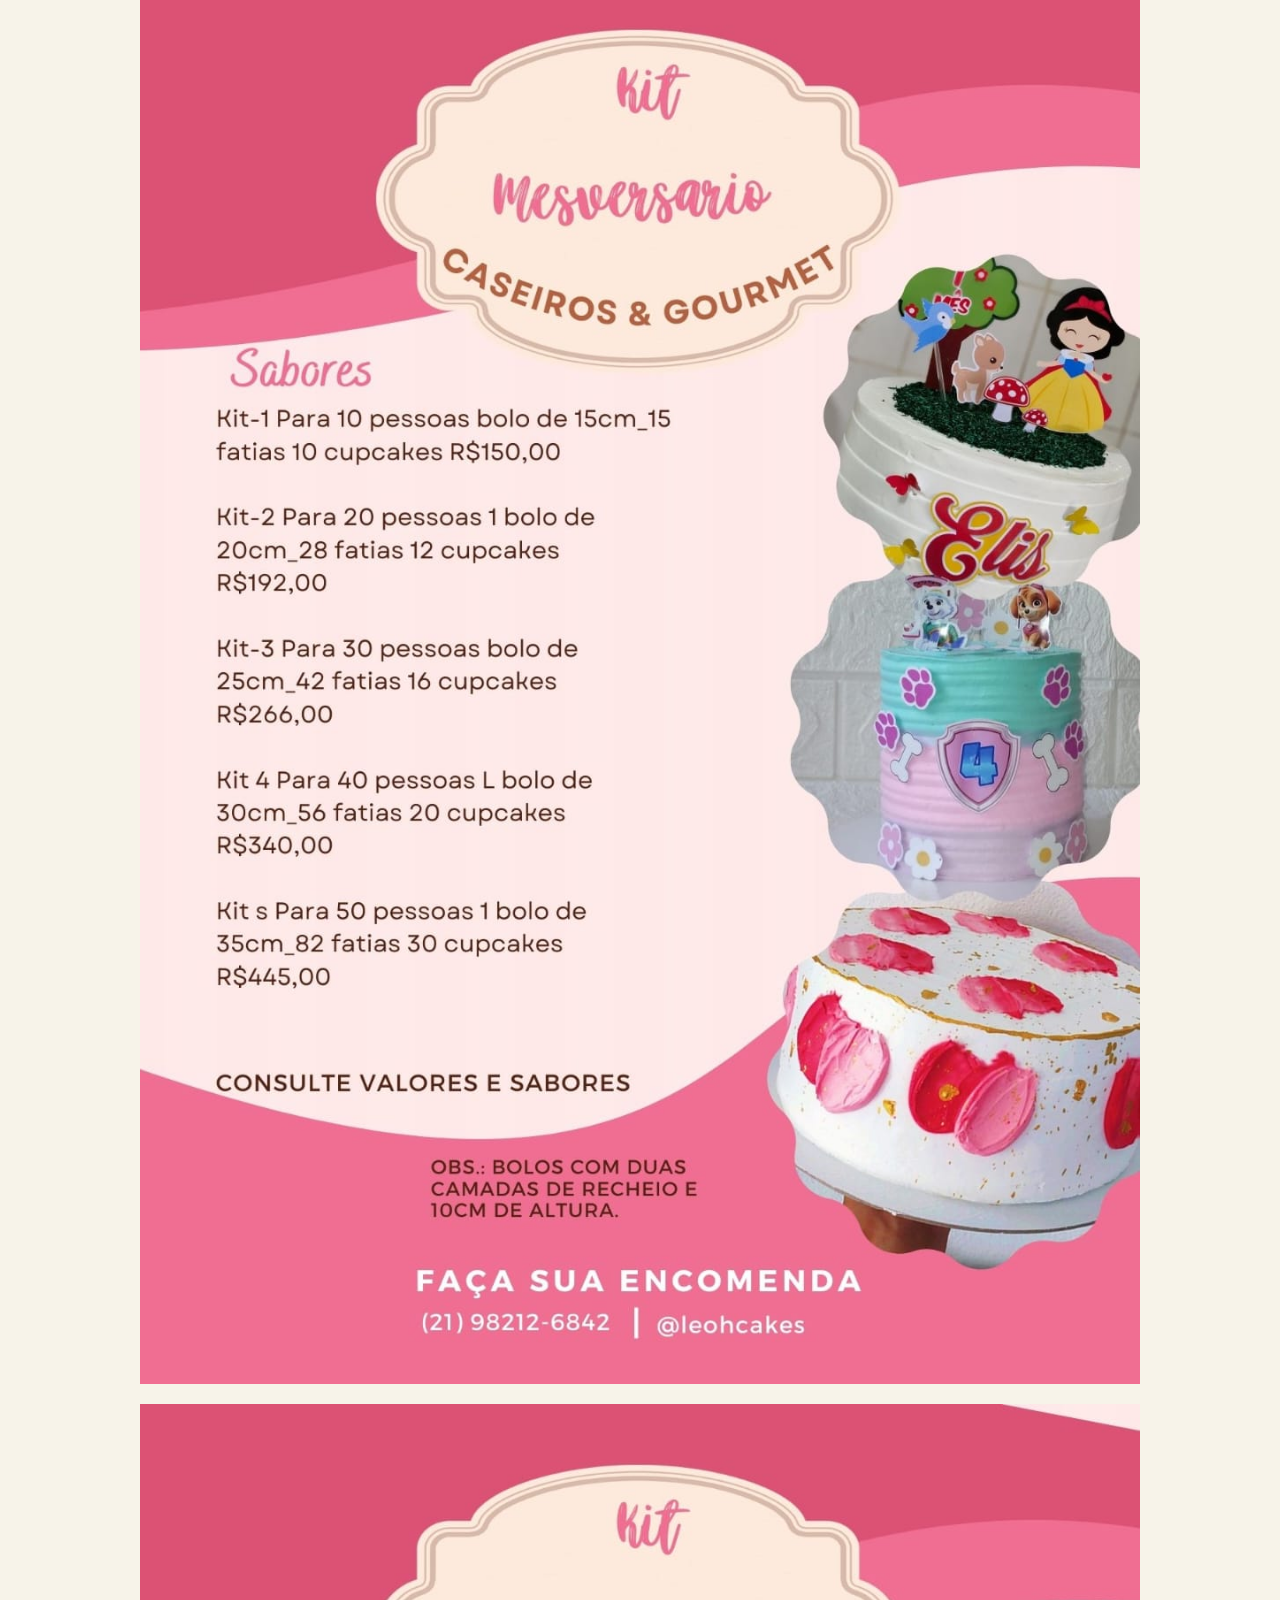
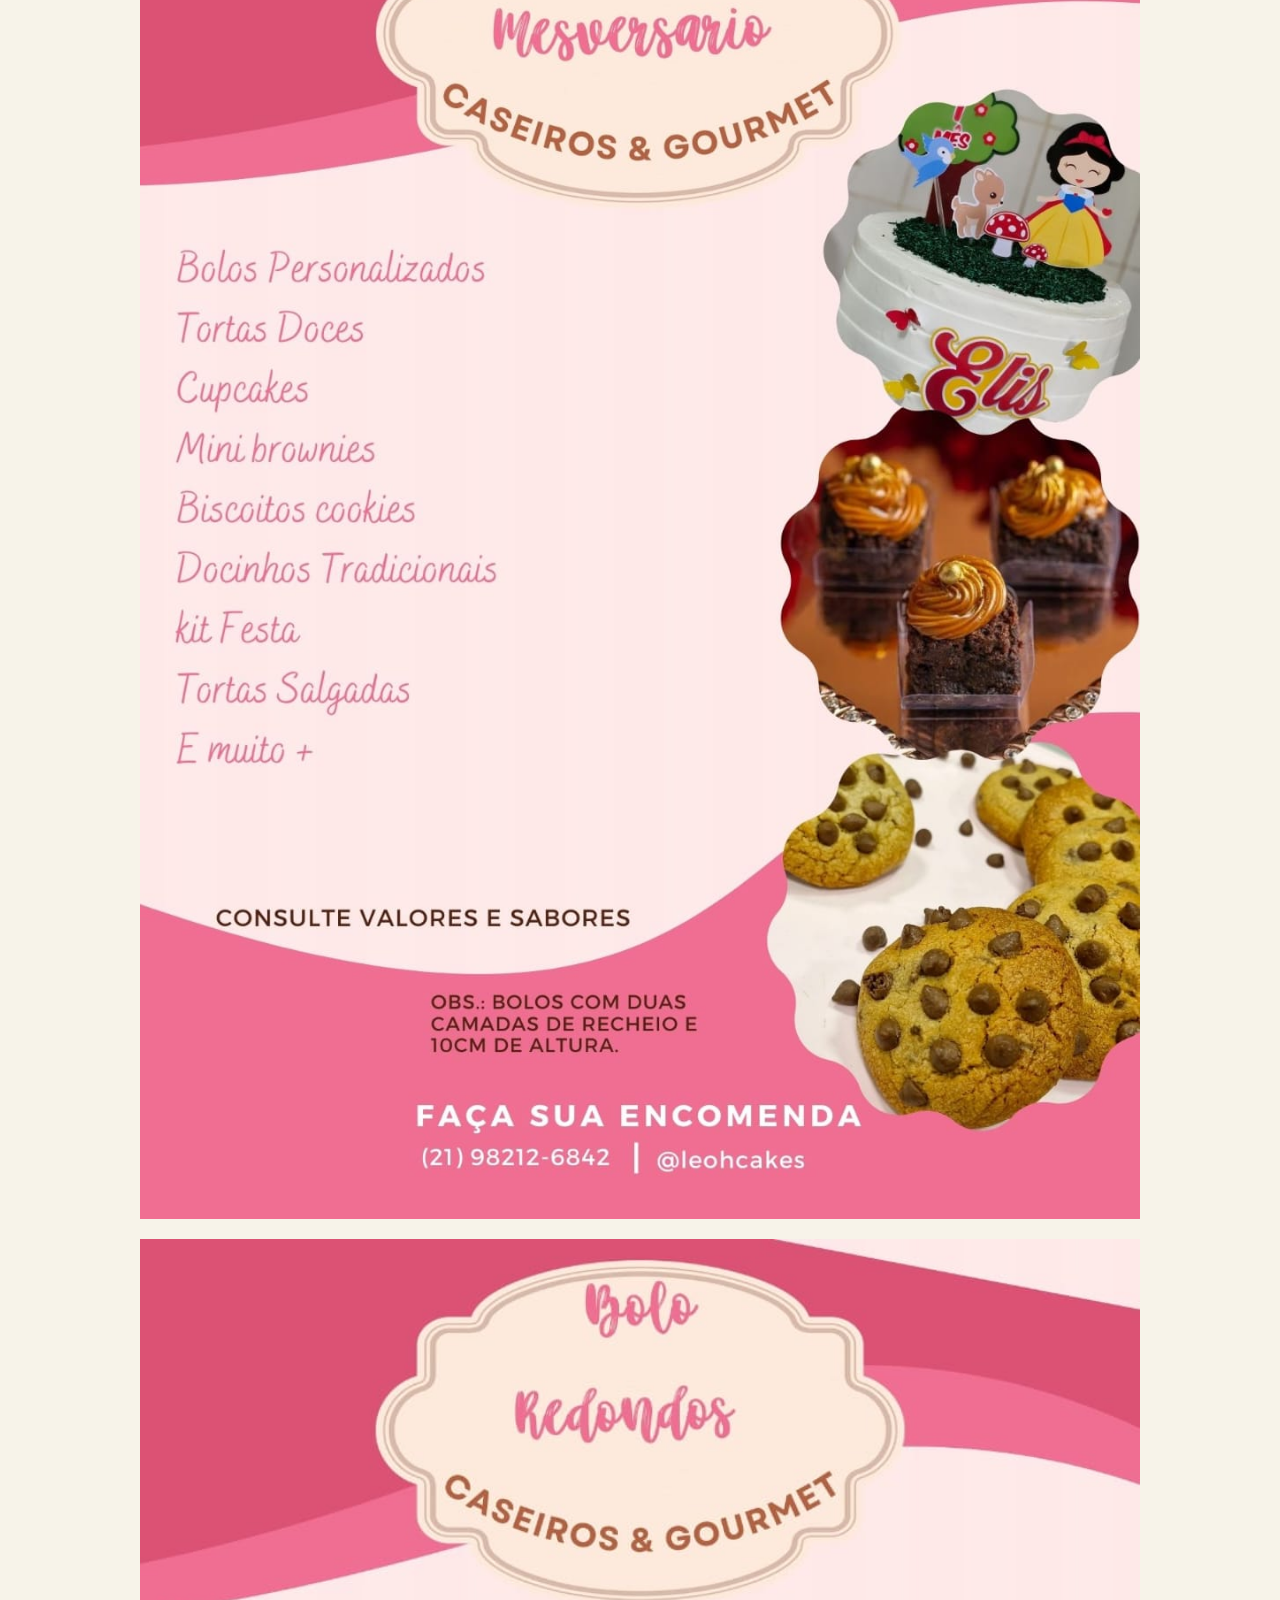
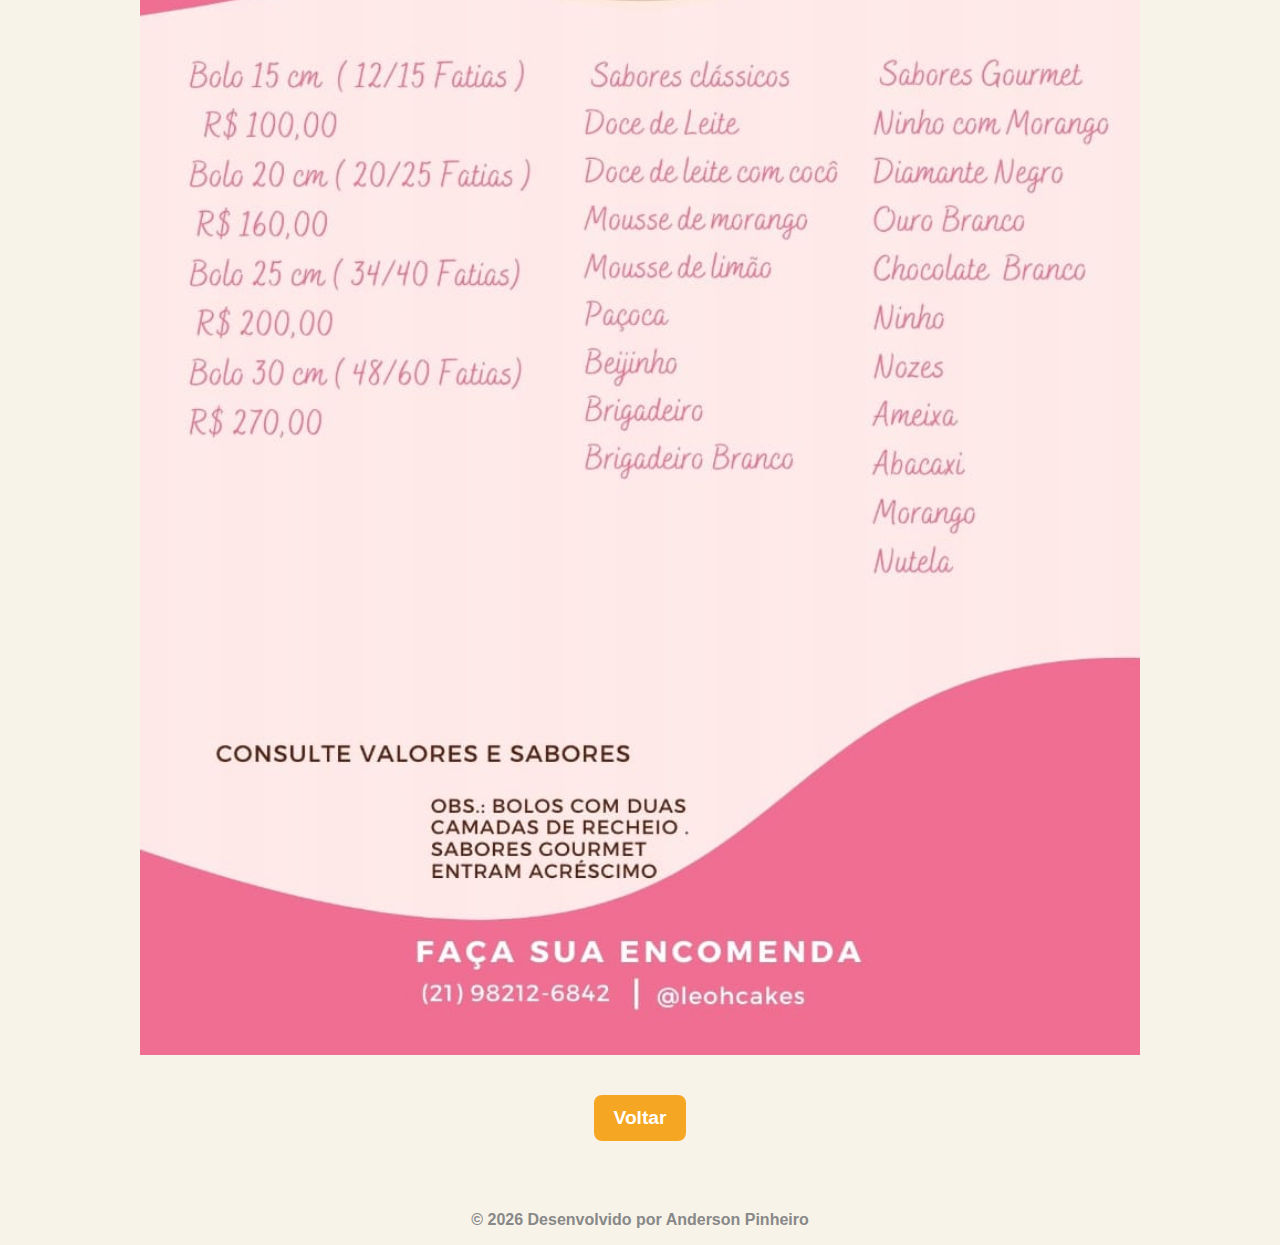
==== commit d47f1bd8: "novoCard" ====
--- a/cardapio.html
+++ b/cardapio.html
@@ -9,7 +9,7 @@
 
   <body>
     <header>
-      <img src="/icons/logoLeoCakes.webp" alt="logo" class="logo" />
+      <img src="icons/logoLeohCakes.png" alt="logo" class="logo" />
     </header>
 
     <h1>Cardápio de Produtos</h1>
@@ -21,6 +21,7 @@
                 <img src="./cardapio/card4.jpeg" alt="Cardápio 4" />
                 <img src="./cardapio/card3.jpeg" alt="Cardápio 3" />
                 <img src="./cardapio/card2.jpeg" alt="Cardápio 2" />
+                <img src="./cardapio/card5.jpeg" alt="Cardápio 5" />
             </div>
         </div>
         <div class="btn-container">
